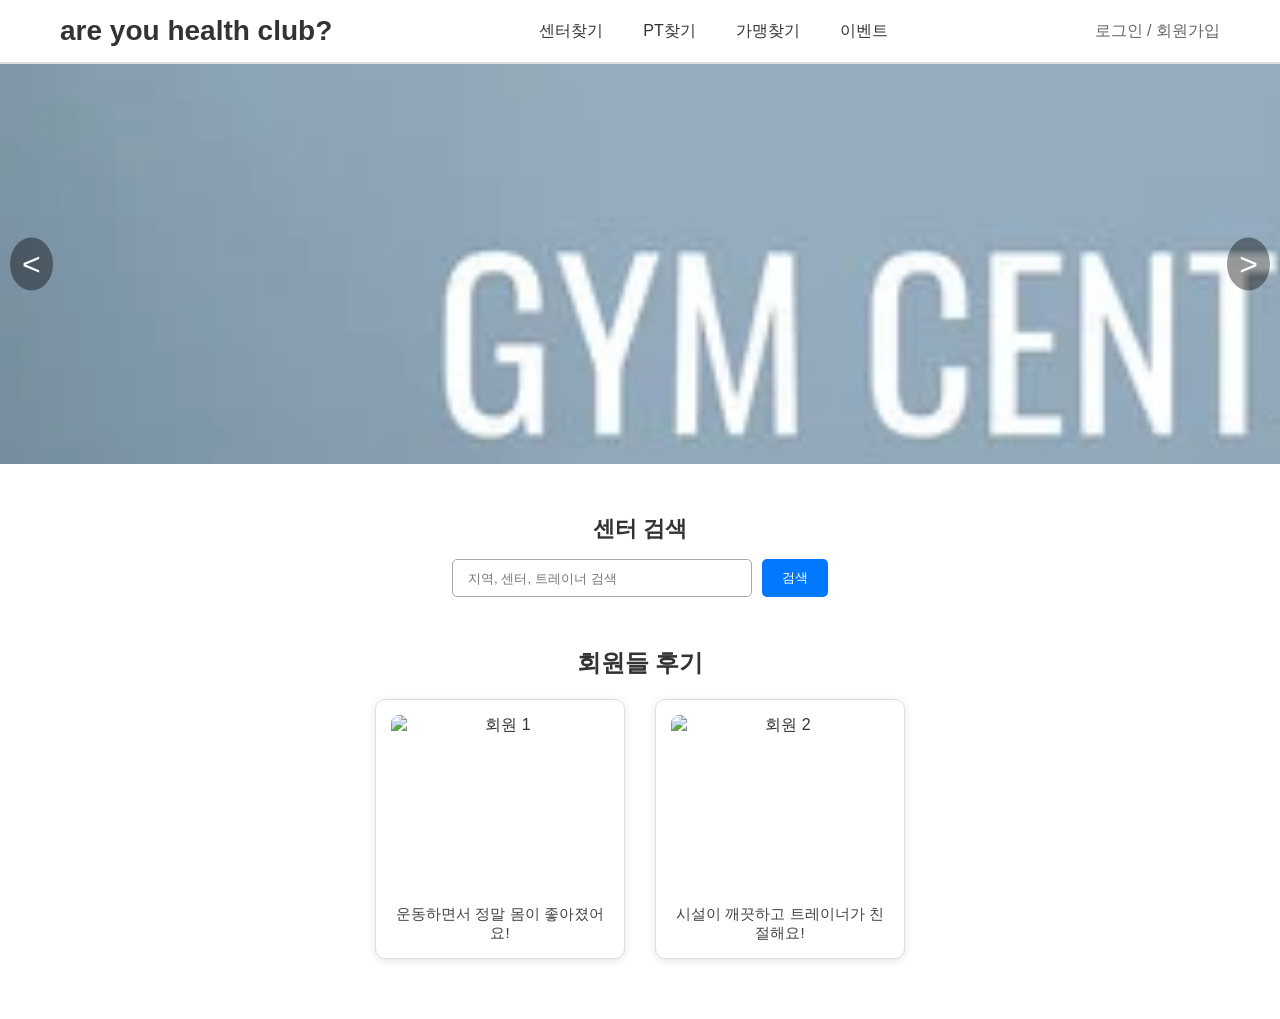
==== index.html @ 7cd954ae "첫 배포" ====
<!DOCTYPE html>
<html lang="ko">
<head>
  <meta charset="UTF-8" />
  <meta name="viewport" content="width=device-width, initial-scale=1.0" />
  <title>헬스장 메인 페이지</title>
  <link rel="stylesheet" href="style2.css" />
</head>
<body>

    
  <header class="header">
    <div class="logo">are you health club?</div>
    <nav class="nav">
      <ul>
        <li><a href="#">센터찾기</a></li>
        <li><a href="#">PT찾기</a></li>
        <li><a href="#">가맹찾기</a></li>
        <li><a href="#">이벤트</a></li>
      </ul>
    </nav>
    <div class="login">
      <a href="#">로그인 / 회원가입</a>
    </div>
  </header>

         <script>
      function Selector(el){
         return document.querySelector(el);
      }

      let count = 0;

      Selector('.next').addEventListener('click', function () {
         if (count < 3) {
            count++;
            Selector('.container').style.transform = `translateX(-${count * 100}vw)`;
         }
      })
      
      Selector('.pre').addEventListener('click', function () {
         if (3 > 0) {
            count--;
            Selector('.container').style.transform = `translateX(-${count * 100}vw)`;
         }
      })
   </script>

<section class="main-banner">
  <button class="arrow left">&lt;</button>
  <div class="container">
      <div class="slide-wrap">
    <img src="images/gym1.jpg" alt="센터 이미지 1">
    </div>
      <div class="slide-wrap">
    <img src="images/gym2.jpg" alt="센터 이미지 2">
      </div>
      <div class="slide-wrap">
    <img src="images/gym3.jpg" alt="센터 이미지 3">
  </div>

  <div class="button-wrap">
      <button type="button" class="pre">&lt;</button>
      <button type="button" class="next">&gt;</button>
  </div>

  <button class="arrow right">&gt;</button>
</section>

  <section class="search">
    <h2>센터 검색</h2>
    <div class="search-box">
      <input type="text" placeholder="지역, 센터, 트레이너 검색" />
      <button>검색</button>
    </div>
  </section>

  <section class="reviews">
    <h2>회원들 후기</h2>
    <div class="review-container">
      <div class="review-box">
        <img src="images/member1.jpg" alt="회원 1">
        <p>운동하면서 정말 몸이 좋아졌어요!</p>
        
      </div>
      <div class="review-box">
        <img src="images/member2.jpg" alt="회원 2">
        <p>시설이 깨끗하고 트레이너가 친절해요!</p>
      </div>
    </div>
  </section>
</body>


</html>

  <style>
      * {
         margin: 0;
         padding: 0;
      }

      .container {
         display: flex;
         width: 400vw;
         transition: all 0.5s;
      }

      .slide-wrap {
         width: 100vw;
      }

      img {
         display: block;
         margin: auto;
         width: 150%;
         max-height: 1600px;
      }
---- style2.css ----
* {
  margin: 0;
  padding: 0;
  box-sizing: border-box;
  font-family: "Noto Sans KR", sans-serif;
}

body {
  background: #fff;
  color: #333;
}

.header {
  display: flex;
  justify-content: space-between;
  align-items: center;
  padding: 15px 60px;
  border-bottom: 2px solid #ddd;
}

.logo {
  font-size: 28px;
  font-weight: bold;
}

.nav ul {
  display: flex;
  list-style: none;
  gap: 40px;
}

.nav a {
  text-decoration: none;
  color: #333;
  font-weight: 500;
}

.nav a:hover {
  color: #0078ff;
}

.login a {
  color: #666;
  text-decoration: none;
}

.main-banner {
  position: relative;
  width: 100%;
  height: 400px;
  overflow: hidden;
  background: #000;
}

.slides {
  position: relative;
  width: 100%;
  height: 100%;
}

.slides img {
  position: absolute;
  top: 0;
  left: 0;
  width: 100%;
  height: 100%;
  object-fit: cover;
  opacity: 0;
  transition: opacity 1s ease-in-out;
}

.slides img.active {
  opacity: 1;
}

.arrow {
  position: absolute;
  top: 50%;
  transform: translateY(-50%);
  font-size: 2rem;
  color: white;
  background: rgba(0, 0, 0, 0.4);
  border: none;
  cursor: pointer;
  z-index: 10;
  padding: 8px 12px;
  border-radius: 50%;
}

.arrow.left { left: 10px; }
.arrow.right { right: 10px; }

.arrow:hover {
  background: rgba(0, 0, 0, 0.7);
}

.search {
  text-align: center;
  margin: 50px 0;
}

.search h2 {
  margin-bottom: 15px;
  font-size: 22px;
}

.search-box {
  display: inline-flex;
  gap: 10px;
}

.search-box input {
  padding: 10px 15px;
  width: 300px;
  border: 1px solid #aaa;
  border-radius: 5px;
}

.search-box button {
  padding: 10px 20px;
  border: none;
  background: #0078ff;
  color: white;
  border-radius: 5px;
  cursor: pointer;
}

.search-box button:hover {
  background: #005fd1;
}

.reviews {
  text-align: center;
  margin-bottom: 60px;
}

.review-container {
  display: flex;
  justify-content: center;
  gap: 30px;
  margin-top: 20px;
}

.review-box {
  border: 1px solid #ddd;
  border-radius: 10px;
  width: 250px;
  padding: 15px;
  box-shadow: 0 2px 8px rgba(0,0,0,0.1);
}

.review-box img {
  width: 100%;
  height: 180px;
  border-radius: 8px;
  object-fit: cover;
  margin-bottom: 10px;
}

.review-box p {
  font-size: 15px;
  color: #444;
}
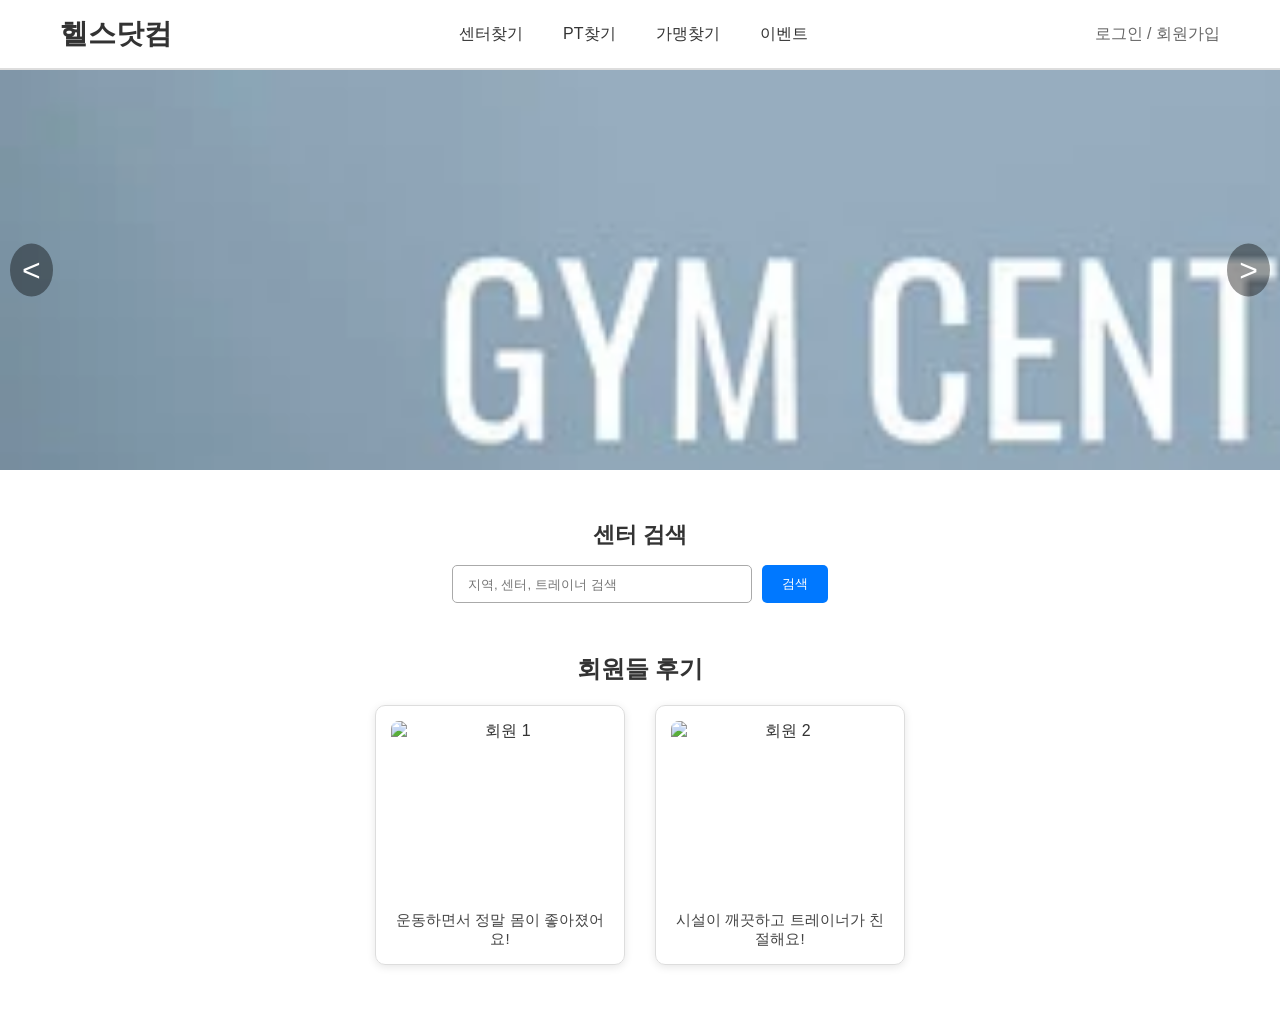
==== commit 952bfec4: "Add files via upload" ====
--- a/index.html
+++ b/index.html
@@ -3,14 +3,14 @@
 <head>
   <meta charset="UTF-8" />
   <meta name="viewport" content="width=device-width, initial-scale=1.0" />
-  <title>헬스장 메인 페이지</title>
+  <title>헬스장 메인</title>
   <link rel="stylesheet" href="style2.css" />
 </head>
 <body>
 
     
   <header class="header">
-    <div class="logo">are you health club?</div>
+    <div class="logo">헬스닷컴</div>
     <nav class="nav">
       <ul>
         <li><a href="#">센터찾기</a></li>
